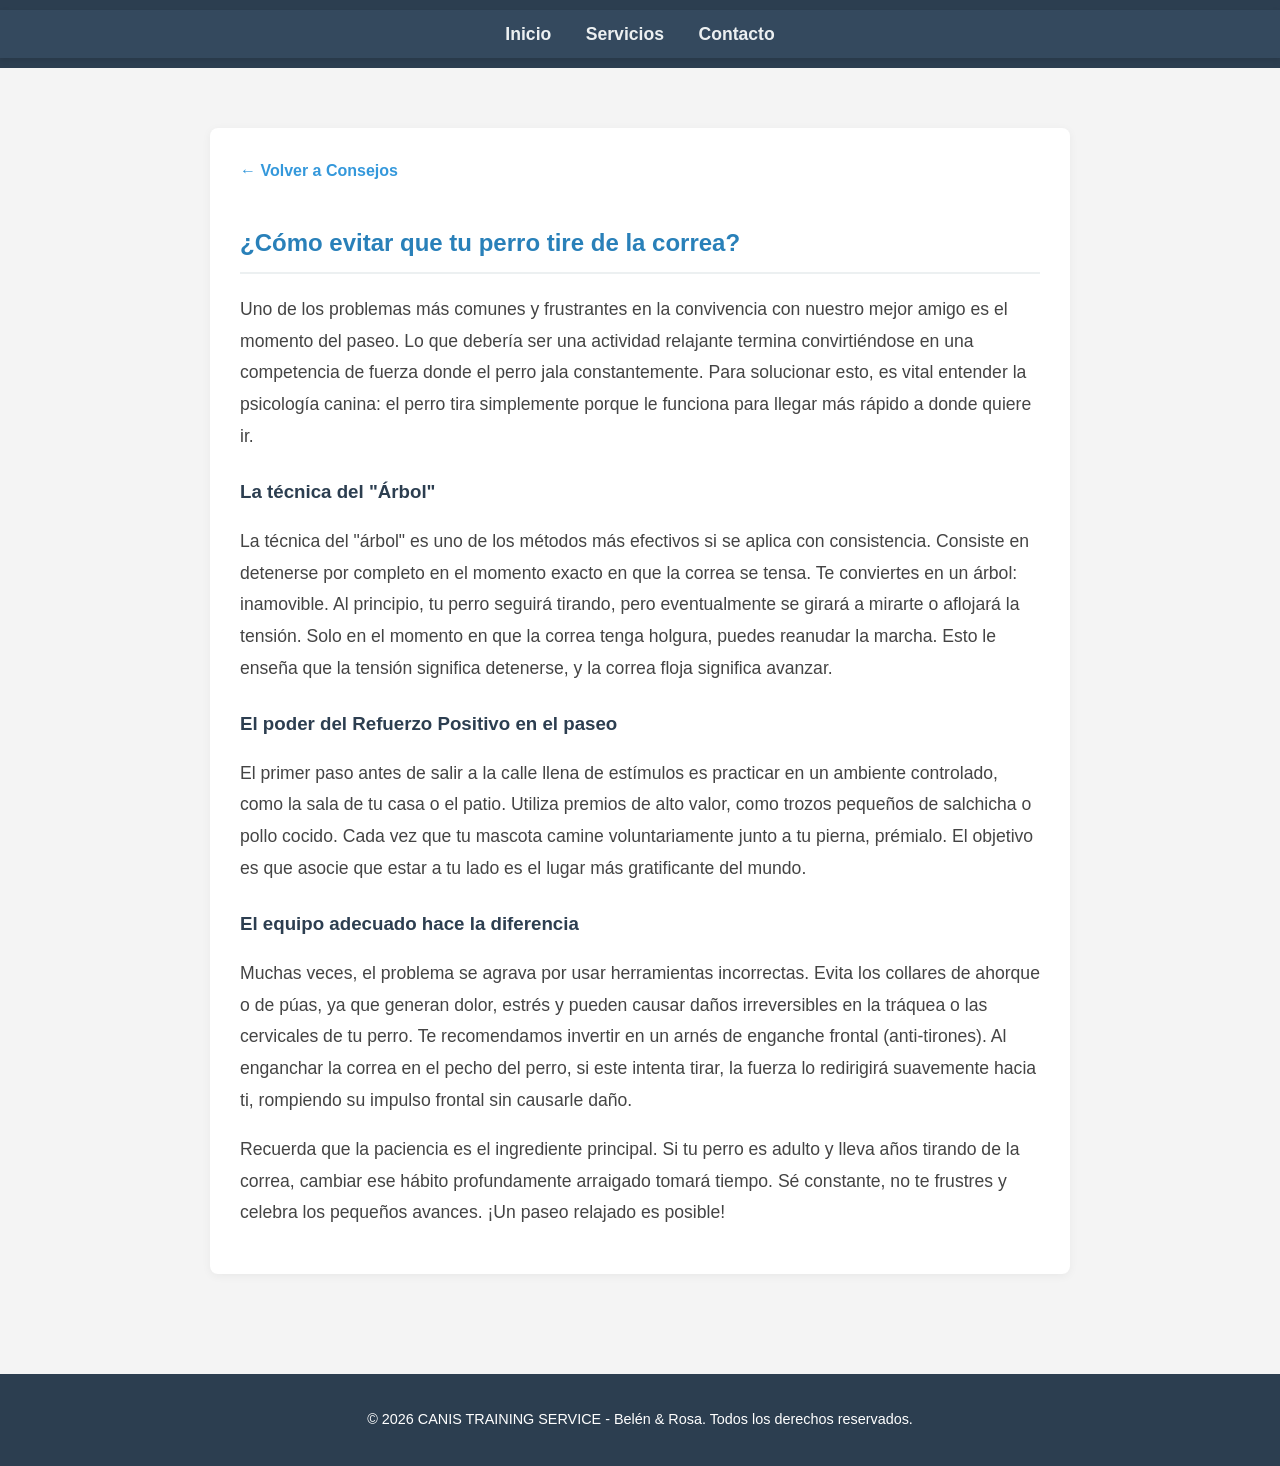
==== correa.html @ 86f9e28b "Add files via upload" ====
<!DOCTYPE html>
<html lang="es">
<head>
  <meta charset="UTF-8">
  <meta name="viewport" content="width=device-width, initial-scale=1.0">
  <title>Evitar tirones de correa | CANIS TRAINING SERVICE</title>
  <link rel="stylesheet" href="style.css">
  <style>
    .article-container { max-width: 800px; margin: 40px auto; padding: 30px; background: white; border-radius: 8px; box-shadow: 0 2px 10px rgba(0,0,0,0.05); }
    .btn-volver { display: inline-block; margin-bottom: 20px; color: #3498db; text-decoration: none; font-weight: bold; }
    .btn-volver:hover { text-decoration: underline; }
    .article-content p { margin-bottom: 15px; font-size: 1.1rem; color: #444; line-height: 1.8; }
    .article-content h3 { color: #2c3e50; margin-top: 25px; }
  </style>
</head>
<body>

  <header style="padding: 10px 0;">
    <nav>
      <ul>
        <li><a href="index.html">Inicio</a></li>
        <li><a href="index.html#servicios">Servicios</a></li>
        <li><a href="index.html#contacto">Contacto</a></li>
      </ul>
    </nav>
  </header>

  <main>
    <article class="article-container">
      <a href="index.html#blog" class="btn-volver">&larr; Volver a Consejos</a>
      
      <h2 style="color: #2980b9; border-bottom: 2px solid #ecf0f1; padding-bottom: 10px;">¿Cómo evitar que tu perro tire de la correa?</h2>
      
      <div class="article-content">
        <p>Uno de los problemas más comunes y frustrantes en la convivencia con nuestro mejor amigo es el momento del paseo. Lo que debería ser una actividad relajante termina convirtiéndose en una competencia de fuerza donde el perro jala constantemente. Para solucionar esto, es vital entender la psicología canina: el perro tira simplemente porque le funciona para llegar más rápido a donde quiere ir.</p>
        
        <h3>La técnica del "Árbol"</h3>
        <p>La técnica del "árbol" es uno de los métodos más efectivos si se aplica con consistencia. Consiste en detenerse por completo en el momento exacto en que la correa se tensa. Te conviertes en un árbol: inamovible. Al principio, tu perro seguirá tirando, pero eventualmente se girará a mirarte o aflojará la tensión. Solo en el momento en que la correa tenga holgura, puedes reanudar la marcha. Esto le enseña que la tensión significa detenerse, y la correa floja significa avanzar.</p>

        <h3>El poder del Refuerzo Positivo en el paseo</h3>
        <p>El primer paso antes de salir a la calle llena de estímulos es practicar en un ambiente controlado, como la sala de tu casa o el patio. Utiliza premios de alto valor, como trozos pequeños de salchicha o pollo cocido. Cada vez que tu mascota camine voluntariamente junto a tu pierna, prémialo. El objetivo es que asocie que estar a tu lado es el lugar más gratificante del mundo.</p>
        
        <h3>El equipo adecuado hace la diferencia</h3>
        <p>Muchas veces, el problema se agrava por usar herramientas incorrectas. Evita los collares de ahorque o de púas, ya que generan dolor, estrés y pueden causar daños irreversibles en la tráquea o las cervicales de tu perro. Te recomendamos invertir en un arnés de enganche frontal (anti-tirones). Al enganchar la correa en el pecho del perro, si este intenta tirar, la fuerza lo redirigirá suavemente hacia ti, rompiendo su impulso frontal sin causarle daño.</p>

        <p>Recuerda que la paciencia es el ingrediente principal. Si tu perro es adulto y lleva años tirando de la correa, cambiar ese hábito profundamente arraigado tomará tiempo. Sé constante, no te frustres y celebra los pequeños avances. ¡Un paseo relajado es posible!</p>
      </div>
    </article>
  </main>

  <footer style="background-color: #2c3e50; color: white; text-align: center; padding: 20px;">
    <p>&copy; 2026 CANIS TRAINING SERVICE - Belén & Rosa. Todos los derechos reservados.</p>
  </footer>
</body>
</html>
---- style.css ----
/* ----------------- ESTILOS BÁSICOS ----------------- */

body {
  font-family: 'Segoe UI', Tahoma, Geneva, Verdana, sans-serif; /* Fuente más moderna */
  line-height: 1.6;
  margin: 0;
  background-color: #f4f4f4;
  color: #2c3e50;
}

header {
  background-color: #2c3e50;
  color: #fff;
  padding-bottom: 10px;
}

/* ----------------- INTRO / HERO ----------------- */

.intro {
  display: flex;
  align-items: center;
  justify-content: center;
  gap: 20px;
  padding: 20px;
  flex-wrap: wrap;
}

.intro-text {
  text-align: center;
  max-width: 320px;
}

.intro-text h1 {
  margin: 0 0 10px;
  font-size: 1.8rem;
  letter-spacing: 1px;
}

.intro-text p {
  margin: 0;
  font-size: 1rem;
  color: #bdc3c7;
}

/* ----------------- NAV ----------------- */

nav {
  background-color: #34495e;
  padding: 10px;
  text-align: center;
  box-shadow: 0 2px 5px rgba(0,0,0,0.1);
}

nav ul {
  list-style: none;
  padding: 0;
  margin: 0;
}

nav ul li {
  display: inline-block;
  margin: 0 15px;
}

nav a {
  color: #ecf0f1;
  text-decoration: none;
  font-weight: bold;
  font-size: 1.1rem;
  transition: color 0.3s;
}

nav a:hover {
  color: #e74c3c; /* Color de acento al pasar el mouse */
  text-decoration: none;
}

/* ----------------- SLIDERS ----------------- */

.slider,
.slider-video {
  width: 250px;
  height: 180px;
  overflow: hidden;
  border-radius: 8px;
  box-shadow: 0 4px 10px rgba(0,0,0,0.3);
  background-color: #000;
  border: 2px solid #fff;
}

.slider figure,
.slider-video figure {
  display: flex;
  position: relative;
  width: 1250px; /* 5 elementos x 250px */
  margin: 0;
  animation: slide 25s infinite; /* Un poco más rápido */
}

.slider img,
.slider-video video {
  width: 250px;
  height: 180px;
  object-fit: cover;
}

@keyframes slide {
  0%   { left: 0; }
  20%  { left: 0; }
  25%  { left: -250px; }
  45%  { left: -250px; }
  50%  { left: -500px; }
  70%  { left: -500px; }
  75%  { left: -750px; }
  95%  { left: -750px; }
  100% { left: -1000px; }
}

/* ----------------- CONTENIDO PRINCIPAL ----------------- */

main {
  padding: 20px 0;
}

section {
  padding: 30px;
  background-color: #fff;
  margin: 20px auto;
  width: 90%;
  max-width: 800px;
  border-radius: 8px;
  box-shadow: 0 2px 10px rgba(0,0,0,0.05);
}

section h2 {
  margin-top: 0;
  color: #2c3e50;
  border-bottom: 2px solid #ecf0f1;
  padding-bottom: 10px;
}

.service-list ul {
    padding-left: 20px;
}
.service-list li {
    margin-bottom: 10px;
}

/* ----------------- CONTACTO & FORMULARIO ----------------- */

/* Estilos botones WhatsApp */
.btn-whatsapp {
  background-color: #25D366;
  color: #fff;
  padding: 10px 15px;
  border-radius: 50px;
  text-decoration: none;
  margin: 5px;
  display: inline-block;
  font-weight: bold;
  box-shadow: 0 2px 5px rgba(0,0,0,0.2);
  transition: transform 0.2s, background-color 0.2s;
}

.btn-whatsapp:hover {
  background-color: #1ebe5d;
  transform: translateY(-2px);
}

.contact-methods {
    text-align: center;
    margin-bottom: 20px;
}

hr {
    border: 0;
    height: 1px;
    background: #e0e0e0;
    margin: 20px 0;
}

/* Estilos del Formulario */
.form-container {
    background-color: #f9f9f9;
    padding: 20px;
    border-radius: 8px;
    border: 1px solid #ddd;
}

.form-group {
    margin-bottom: 15px;
}

.form-group label {
    display: block;
    margin-bottom: 5px;
    font-weight: bold;
    color: #34495e;
}

.form-group input,
.form-group select,
.form-group textarea {
    width: 100%;
    padding: 10px;
    border: 1px solid #ccc;
    border-radius: 4px;
    box-sizing: border-box; /* Para que el padding no rompa el ancho */
    font-size: 1rem;
}

.form-group textarea {
    resize: vertical; /* Permite cambiar tamaño solo verticalmente */
}

.btn-submit {
    display: block;
    width: 100%;
    padding: 12px;
    background-color: #3498db;
    color: white;
    border: none;
    border-radius: 4px;
    font-size: 1.1rem;
    cursor: pointer;
    font-weight: bold;
    transition: background-color 0.3s;
}

.btn-submit:hover {
    background-color: #2980b9;
}

.emails-info {
    margin-top: 20px;
    text-align: center;
    font-size: 0.9rem;
}
.emails-info a {
    color: #2980b9;
}

/* ----------------- FOOTER ----------------- */

footer {
  background-color: #2c3e50;
  color: #fff;
  text-align: center;
  padding: 20px;
  margin-top: 40px;
  font-size: 0.9rem;
}

/* ----------------- RESPONSIVE ----------------- */

@media (max-width: 768px) {
  .intro {
    flex-direction: column;
  }
  
  .slider, .slider-video {
      width: 100%;
      max-width: 300px; 
  }
  
  .intro-text h1 {
    font-size: 1.5rem;
  }
}
/* ----------------- BLOG / CONSEJOS (ADSENSE) ----------------- */

.blog-grid {
  display: grid;
  grid-template-columns: repeat(auto-fit, minmax(250px, 1fr));
  gap: 20px;
  margin-top: 20px;
}

.blog-card {
  background-color: #f9f9f9;
  padding: 20px;
  border-radius: 8px;
  border: 1px solid #e0e0e0;
  transition: transform 0.3s, box-shadow 0.3s;
}

.blog-card:hover {
  transform: translateY(-5px);
  box-shadow: 0 4px 15px rgba(0,0,0,0.1);
}

.blog-card h3 {
  margin-top: 0;
  color: #2980b9;
  font-size: 1.2rem;
  line-height: 1.3;
}

.blog-card p {
  font-size: 0.95rem;
  color: #555;
  margin-bottom: 15px;
}

.blog-card a {
  display: inline-block;
  color: #e74c3c;
  font-weight: bold;
  text-decoration: none;
  font-size: 0.9rem;
}

.blog-card a:hover {
  text-decoration: underline;
  color: #c0392b;
}
/* Estilos botones TikTok */
.btn-tiktok {
  background-color: #000000;
  color: #ffffff;
  padding: 10px 15px;
  border-radius: 50px;
  text-decoration: none;
  margin: 5px;
  display: inline-block;
  font-weight: bold;
  box-shadow: 0 2px 5px rgba(0,0,0,0.2);
  transition: transform 0.2s, background-color 0.2s, box-shadow 0.2s;
  border: 1px solid #333333;
}

.btn-tiktok:hover {
  background-color: #222222;
  transform: translateY(-2px);
  /* Efecto visual con los colores de marca de TikTok */
  box-shadow: -2px 2px 0px #00f2fe, 2px -2px 0px #fe0979; 
}
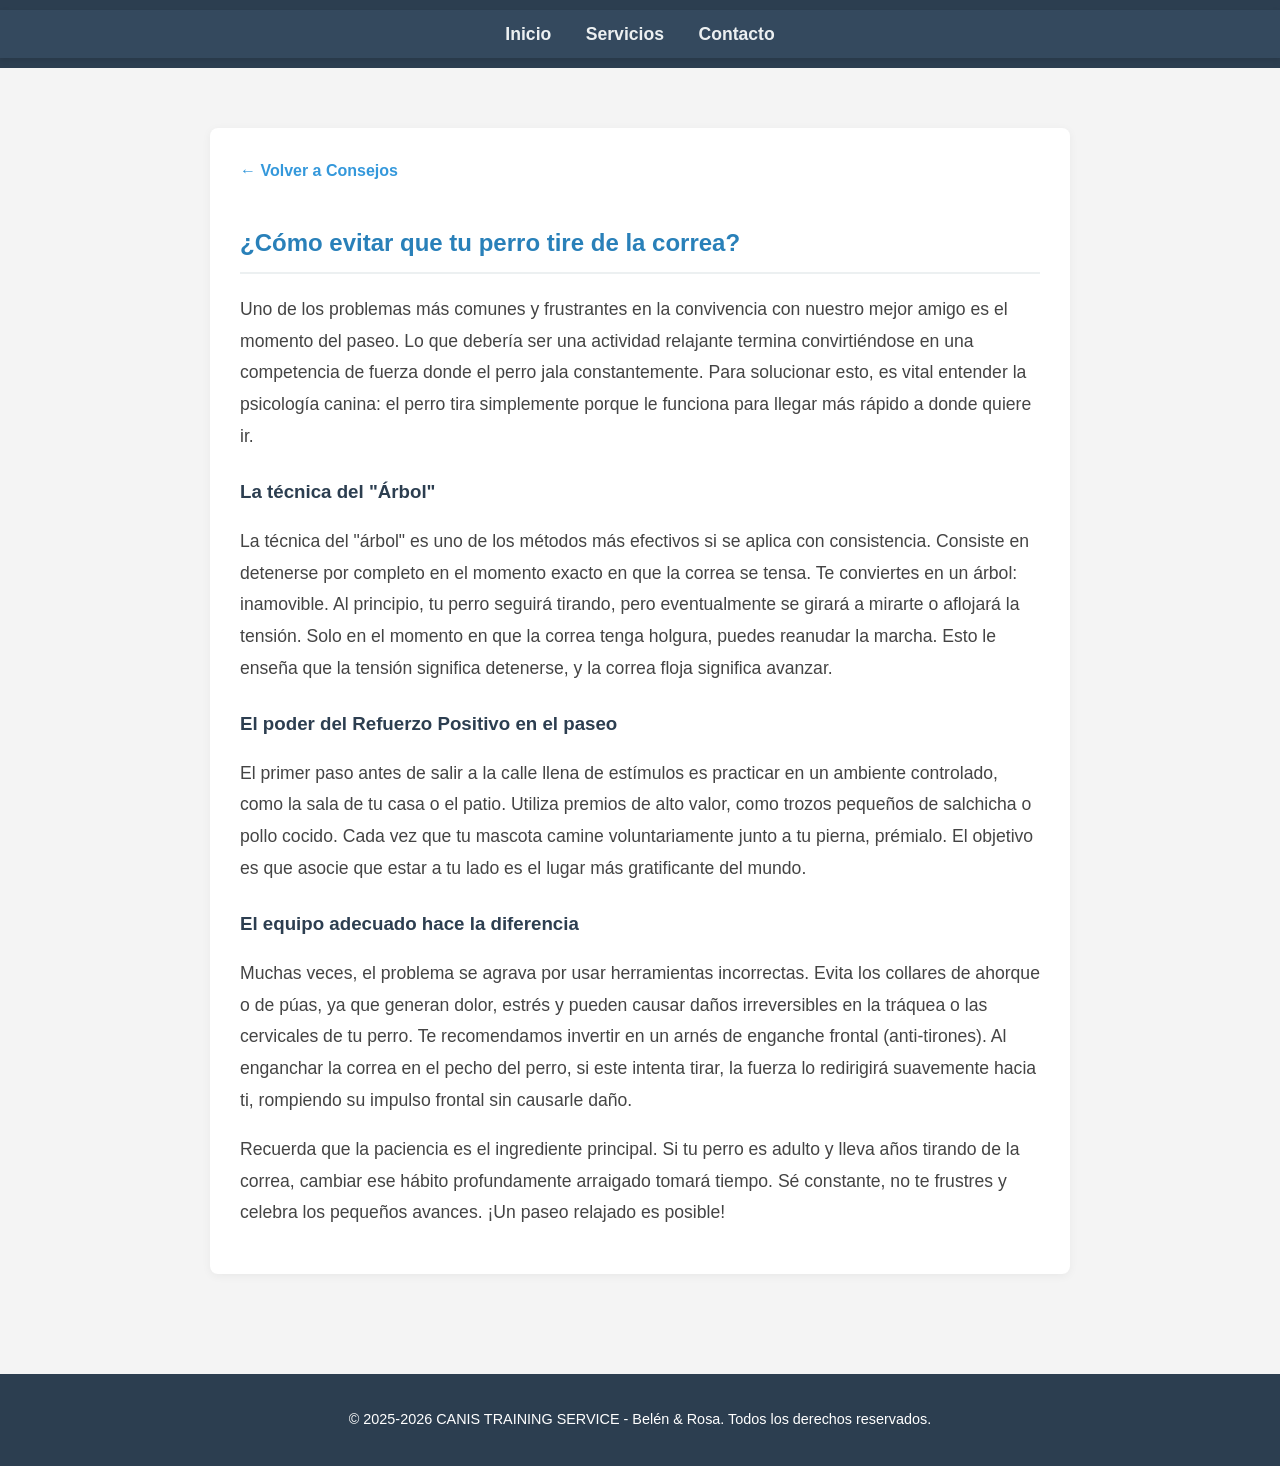
==== commit 315c1365: "Add files via upload" ====
--- a/correa.html
+++ b/correa.html
@@ -4,6 +4,7 @@
   <meta charset="UTF-8">
   <meta name="viewport" content="width=device-width, initial-scale=1.0">
   <title>Evitar tirones de correa | CANIS TRAINING SERVICE</title>
+  <link rel="icon" href="img/favicon.png" type="image/png">
   <link rel="stylesheet" href="style.css">
   <style>
     .article-container { max-width: 800px; margin: 40px auto; padding: 30px; background: white; border-radius: 8px; box-shadow: 0 2px 10px rgba(0,0,0,0.05); }
@@ -12,6 +13,8 @@
     .article-content p { margin-bottom: 15px; font-size: 1.1rem; color: #444; line-height: 1.8; }
     .article-content h3 { color: #2c3e50; margin-top: 25px; }
   </style>
+  <script async src="https://pagead2.googlesyndication.com/pagead/js/adsbygoogle.js?client=ca-pub-2684236202445396"
+     crossorigin="anonymous"></script>
 </head>
 <body>
 
@@ -49,7 +52,7 @@
   </main>
 
   <footer style="background-color: #2c3e50; color: white; text-align: center; padding: 20px;">
-    <p>&copy; 2026 CANIS TRAINING SERVICE - Belén & Rosa. Todos los derechos reservados.</p>
+    <p>&copy; 2025-2026 CANIS TRAINING SERVICE - Belén & Rosa. Todos los derechos reservados.</p>
   </footer>
 </body>
 </html>
--- a/style.css
+++ b/style.css
@@ -102,6 +102,7 @@
   width: 250px;
   height: 180px;
   object-fit: cover;
+  flex-shrink: 0;
 }
 
 @keyframes slide {
